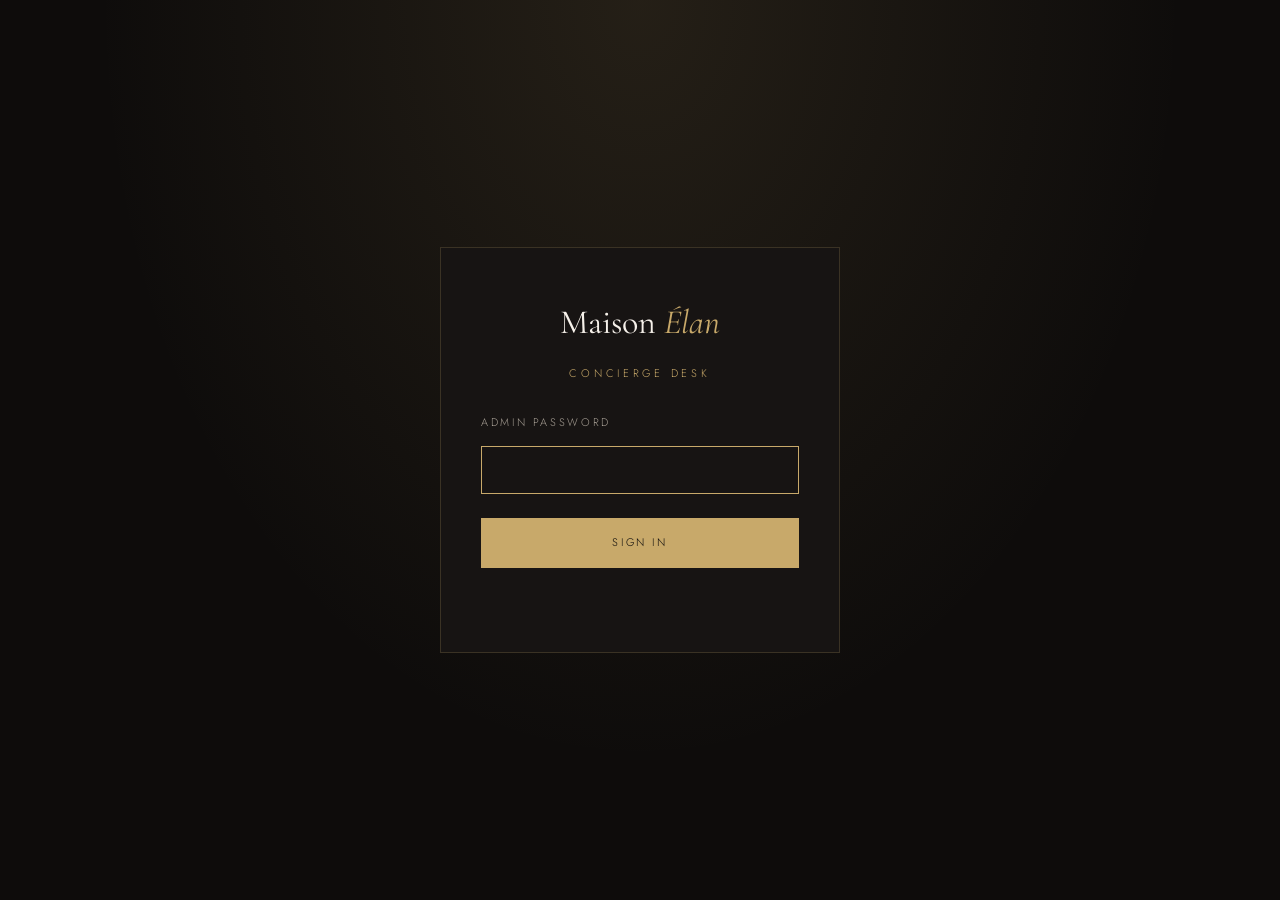
==== admin.html @ 093c3d35 "Add password-protected admin bookings page" ====
<!DOCTYPE html>
<html lang="en">
<head>
  <meta charset="UTF-8" />
  <meta name="viewport" content="width=device-width, initial-scale=1.0" />
  <meta name="robots" content="noindex, nofollow" />
  <title>Bookings — Maison Élan Admin</title>
  <link rel="preconnect" href="https://fonts.googleapis.com" />
  <link rel="preconnect" href="https://fonts.gstatic.com" crossorigin />
  <link href="https://fonts.googleapis.com/css2?family=Cormorant+Garamond:ital,wght@0,300;0,400;1,300;1,400&family=Jost:wght@300;400;500&display=swap" rel="stylesheet" />
  <link rel="stylesheet" href="admin.css" />
</head>
<body>

  <!-- Login -->
  <main class="login" id="loginView">
    <form class="login__card" id="loginForm">
      <a href="/" class="brand">Maison <em>Élan</em></a>
      <p class="eyebrow">Concierge Desk</p>
      <label for="password">Admin password</label>
      <input type="password" id="password" autocomplete="current-password" required autofocus />
      <button type="submit" class="btn">Sign in</button>
      <p class="login__error" id="loginError" role="alert"></p>
    </form>
  </main>

  <!-- Dashboard -->
  <div class="app" id="appView" hidden>
    <header class="topbar">
      <a href="/" class="brand">Maison <em>Élan</em></a>
      <div class="topbar__actions">
        <span class="topbar__updated" id="lastUpdated"></span>
        <button class="btn btn--ghost" id="refreshBtn">Refresh</button>
        <button class="btn btn--ghost" id="logoutBtn">Sign out</button>
      </div>
    </header>

    <main class="wrap">
      <div class="page-head">
        <div>
          <p class="eyebrow">Concierge Desk</p>
          <h1>Bookings</h1>
        </div>
      </div>

      <section class="stats" id="stats">
        <button class="stat" data-filter-status=""><span>Total</span><strong id="statTotal">–</strong></button>
        <button class="stat stat--pending" data-filter-status="pending"><span>Pending</span><strong id="statPending">–</strong></button>
        <button class="stat" data-filter-when="upcoming"><span>Upcoming</span><strong id="statUpcoming">–</strong></button>
        <button class="stat" data-filter-when="today"><span>Today</span><strong id="statToday">–</strong></button>
      </section>

      <section class="filters">
        <input type="search" id="search" placeholder="Search name, email, phone or notes…" />
        <select id="filterStatus">
          <option value="">All statuses</option>
          <option value="pending">Pending</option>
          <option value="confirmed">Confirmed</option>
          <option value="completed">Completed</option>
          <option value="cancelled">Cancelled</option>
        </select>
        <select id="filterService">
          <option value="">All services</option>
          <option>Hair</option>
          <option>Skin</option>
          <option>Makeup</option>
          <option>Nails</option>
          <option>Signature Ritual</option>
        </select>
        <select id="filterWhen">
          <option value="">Any date</option>
          <option value="today">Today</option>
          <option value="upcoming">Upcoming</option>
          <option value="past">Past</option>
        </select>
        <select id="sortBy">
          <option value="created">Newest requests</option>
          <option value="date-asc">Appointment date ↑</option>
          <option value="date-desc">Appointment date ↓</option>
        </select>
        <button class="btn btn--ghost" id="exportBtn">Export CSV</button>
      </section>

      <p class="result-count" id="resultCount"></p>

      <div class="table-wrap">
        <table class="table">
          <thead>
            <tr>
              <th>Guest</th>
              <th>Service</th>
              <th>Appointment</th>
              <th>Notes</th>
              <th>Requested</th>
              <th>Status</th>
            </tr>
          </thead>
          <tbody id="rows"></tbody>
        </table>
        <div class="empty" id="empty" hidden>No bookings match these filters.</div>
        <div class="empty" id="loading">Loading bookings…</div>
      </div>
    </main>
  </div>

  <div class="toast" id="toast" role="status"></div>

  <script src="admin.js"></script>
</body>
</html>
---- admin.css ----
/* Maison Élan — Admin */

:root {
  --ink: #0e0c0b;
  --ink-2: #171413;
  --ink-3: #221e1c;
  --cream: #f6f1ea;
  --cream-2: #ece4d8;
  --stone: #a59d93;
  --muted: #7d756c;
  --gold: #c8a96a;
  --gold-2: #e3cc98;
  --line: rgba(200, 169, 106, 0.2);
  --serif: "Cormorant Garamond", "Times New Roman", serif;
  --sans: "Jost", "Helvetica Neue", Arial, sans-serif;

  --pending: #e3cc98;
  --confirmed: #8fc1a3;
  --completed: #9fb3d6;
  --cancelled: #d49a8c;
}

*, *::before, *::after { box-sizing: border-box; margin: 0; padding: 0; }
[hidden] { display: none !important; }

body {
  font-family: var(--sans); font-weight: 300; font-size: 15px; line-height: 1.6;
  background: var(--ink); color: var(--cream);
  -webkit-font-smoothing: antialiased;
}
a { color: inherit; text-decoration: none; }
button, input, select { font: inherit; color: inherit; }

.brand { font-family: var(--serif); font-size: 26px; font-weight: 400; }
.brand em { color: var(--gold); }
.eyebrow { font-size: 11px; letter-spacing: .34em; text-transform: uppercase; color: var(--gold); }

.btn {
  background: var(--gold); color: var(--ink); border: 1px solid var(--gold);
  padding: 12px 26px; font-size: 11px; letter-spacing: .24em; text-transform: uppercase;
  cursor: pointer; transition: background .3s, color .3s, border-color .3s;
  white-space: nowrap;
}
.btn:hover { background: var(--cream); border-color: var(--cream); }
.btn:disabled { opacity: .6; cursor: wait; }
.btn--ghost { background: transparent; color: var(--cream); border-color: var(--line); padding: 10px 18px; }
.btn--ghost:hover { background: transparent; border-color: var(--gold); color: var(--gold); }

input, select {
  background: var(--ink-2); border: 1px solid var(--line); color: var(--cream);
  padding: 11px 14px; outline: none; border-radius: 0; color-scheme: dark;
  transition: border-color .3s;
}
input:focus, select:focus { border-color: var(--gold); }

/* ---------- Login ---------- */
.login { min-height: 100vh; display: grid; place-items: center; padding: 24px;
  background: radial-gradient(ellipse at top, rgba(200,169,106,.12), transparent 60%), var(--ink); }
.login__card {
  width: min(400px, 100%); padding: 48px 40px; border: 1px solid var(--line); background: var(--ink-2);
  display: grid; gap: 14px; text-align: center;
}
.login__card .brand { font-size: 34px; }
.login__card .eyebrow { margin-bottom: 18px; }
.login__card label { text-align: left; font-size: 11px; letter-spacing: .24em; text-transform: uppercase; color: var(--stone); }
.login__card .btn { margin-top: 10px; padding: 15px; }
.login__error { min-height: 22px; color: var(--cancelled); font-size: 14px; }

/* ---------- Layout ---------- */
.topbar {
  position: sticky; top: 0; z-index: 10;
  display: flex; justify-content: space-between; align-items: center; gap: 16px;
  padding: 16px 32px; border-bottom: 1px solid var(--line);
  background: rgba(14, 12, 11, .9); backdrop-filter: blur(10px);
}
.topbar__actions { display: flex; align-items: center; gap: 10px; }
.topbar__updated { font-size: 12px; color: var(--muted); margin-right: 8px; }

.wrap { width: min(1400px, 100% - 64px); margin: 0 auto; padding: 40px 0 80px; }
.page-head { margin-bottom: 28px; }
.page-head h1 { font-family: var(--serif); font-weight: 300; font-size: 54px; line-height: 1.1; }

/* ---------- Stats ---------- */
.stats { display: grid; grid-template-columns: repeat(4, 1fr); gap: 16px; margin-bottom: 28px; }
.stat {
  text-align: left; background: var(--ink-2); border: 1px solid var(--line);
  padding: 20px 22px; cursor: pointer; transition: border-color .3s, transform .3s;
}
.stat:hover { border-color: var(--gold); transform: translateY(-2px); }
.stat span { display: block; font-size: 11px; letter-spacing: .26em; text-transform: uppercase; color: var(--stone); }
.stat strong { font-family: var(--serif); font-weight: 400; font-size: 42px; line-height: 1.2; color: var(--gold-2); }
.stat--pending { border-color: rgba(227, 204, 152, .45); }

/* ---------- Filters ---------- */
.filters { display: grid; grid-template-columns: 2fr repeat(4, 1fr) auto; gap: 10px; margin-bottom: 14px; }
.result-count { font-size: 13px; color: var(--muted); margin-bottom: 12px; }

/* ---------- Table ---------- */
.table-wrap { border: 1px solid var(--line); background: var(--ink-2); }
.table { width: 100%; border-collapse: collapse; }
.table th {
  text-align: left; font-weight: 400; font-size: 10px; letter-spacing: .26em; text-transform: uppercase;
  color: var(--gold); padding: 16px 18px; border-bottom: 1px solid var(--line); white-space: nowrap;
}
.table td { padding: 16px 18px; border-bottom: 1px solid rgba(200,169,106,.1); vertical-align: top; }
.table tr:last-child td { border-bottom: 0; }
.table tbody tr { transition: background .2s; }
.table tbody tr:hover { background: var(--ink-3); }

.guest strong { display: block; font-weight: 400; font-size: 16px; }
.guest a { display: block; color: var(--stone); font-size: 13px; }
.guest a:hover { color: var(--gold); }
.date strong { display: block; font-weight: 400; }
.date small, .muted { color: var(--muted); font-size: 13px; }
.tag-today { display: inline-block; margin-left: 6px; padding: 1px 8px; font-size: 10px; letter-spacing: .14em; text-transform: uppercase; background: var(--gold); color: var(--ink); }
.notes { max-width: 300px; color: var(--cream-2); font-size: 14px; white-space: pre-wrap; word-break: break-word; }

.status-select {
  padding: 7px 30px 7px 12px; font-size: 12px; letter-spacing: .08em; text-transform: capitalize;
  appearance: none; -webkit-appearance: none; cursor: pointer;
  background-image: linear-gradient(45deg, transparent 50%, currentColor 50%), linear-gradient(135deg, currentColor 50%, transparent 50%);
  background-position: calc(100% - 15px) 50%, calc(100% - 10px) 50%;
  background-size: 5px 5px; background-repeat: no-repeat;
}
.status-select[data-status="pending"]   { color: var(--pending);   border-color: rgba(227,204,152,.5); }
.status-select[data-status="confirmed"] { color: var(--confirmed); border-color: rgba(143,193,163,.5); }
.status-select[data-status="completed"] { color: var(--completed); border-color: rgba(159,179,214,.5); }
.status-select[data-status="cancelled"] { color: var(--cancelled); border-color: rgba(212,154,140,.5); }
.status-select option { color: var(--cream); background: var(--ink-2); }

.empty { padding: 60px 20px; text-align: center; color: var(--muted); font-family: var(--serif); font-size: 22px; font-style: italic; }

/* ---------- Toast ---------- */
.toast {
  position: fixed; left: 50%; bottom: 28px; transform: translate(-50%, 20px);
  background: var(--cream); color: var(--ink); padding: 12px 22px; font-size: 14px;
  opacity: 0; pointer-events: none; transition: opacity .3s, transform .3s; z-index: 50;
}
.toast.is-visible { opacity: 1; transform: translate(-50%, 0); }
.toast.is-error { background: var(--cancelled); }

/* ---------- Responsive ---------- */
@media (max-width: 1100px) {
  .filters { grid-template-columns: 1fr 1fr 1fr; }
  .filters input { grid-column: 1 / -1; }
}

@media (max-width: 820px) {
  .topbar { padding: 14px 16px; }
  .topbar__updated { display: none; }
  .wrap { width: calc(100% - 32px); padding-top: 28px; }
  .page-head h1 { font-size: 42px; }
  .stats { grid-template-columns: 1fr 1fr; gap: 10px; }
  .stat strong { font-size: 34px; }
  .filters { grid-template-columns: 1fr 1fr; }

  /* Table becomes stacked cards */
  .table-wrap { border: 0; background: none; }
  .table thead { display: none; }
  .table, .table tbody, .table tr, .table td { display: block; width: 100%; }
  .table tr { border: 1px solid var(--line); background: var(--ink-2); margin-bottom: 12px; padding: 6px 0; }
  .table td { border: 0; padding: 8px 18px; }
  .table td[data-label]::before {
    content: attr(data-label); display: block; font-size: 10px; letter-spacing: .24em;
    text-transform: uppercase; color: var(--gold); margin-bottom: 2px;
  }
  .notes { max-width: none; }
}

@media (max-width: 480px) {
  .topbar .brand { font-size: 22px; }
  .btn--ghost { padding: 8px 12px; letter-spacing: .14em; }
}
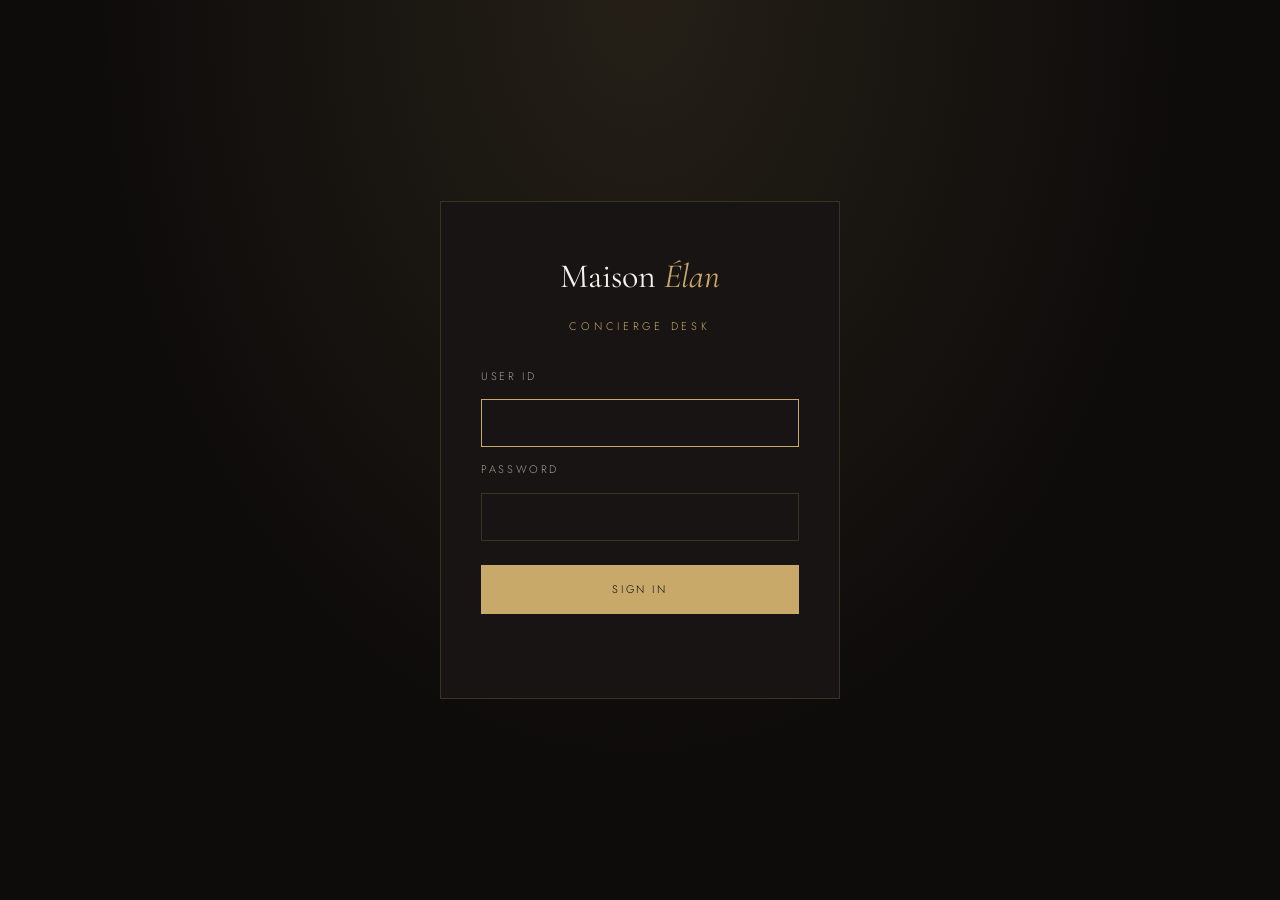
==== commit 7a4649bb: "Admin login with user ID and password; auto-refresh bookings from table" ====
--- a/admin.html
+++ b/admin.html
@@ -17,8 +17,10 @@
     <form class="login__card" id="loginForm">
       <a href="/" class="brand">Maison <em>Élan</em></a>
       <p class="eyebrow">Concierge Desk</p>
-      <label for="password">Admin password</label>
-      <input type="password" id="password" autocomplete="current-password" required autofocus />
+      <label for="username">User ID</label>
+      <input type="text" id="username" autocomplete="username" autocapitalize="off" spellcheck="false" required autofocus />
+      <label for="password">Password</label>
+      <input type="password" id="password" autocomplete="current-password" required />
       <button type="submit" class="btn">Sign in</button>
       <p class="login__error" id="loginError" role="alert"></p>
     </form>
--- a/admin.css
+++ b/admin.css
@@ -64,7 +64,7 @@
 .login__card .eyebrow { margin-bottom: 18px; }
 .login__card label { text-align: left; font-size: 11px; letter-spacing: .24em; text-transform: uppercase; color: var(--stone); }
 .login__card .btn { margin-top: 10px; padding: 15px; }
-.login__error { min-height: 22px; color: var(--cancelled); font-size: 14px; }
+.login__error { min-height: 22px; color: var(--cancelled); font-size: 14px; white-space: pre-wrap; word-break: break-word; text-align: left; }
 
 /* ---------- Layout ---------- */
 .topbar {
